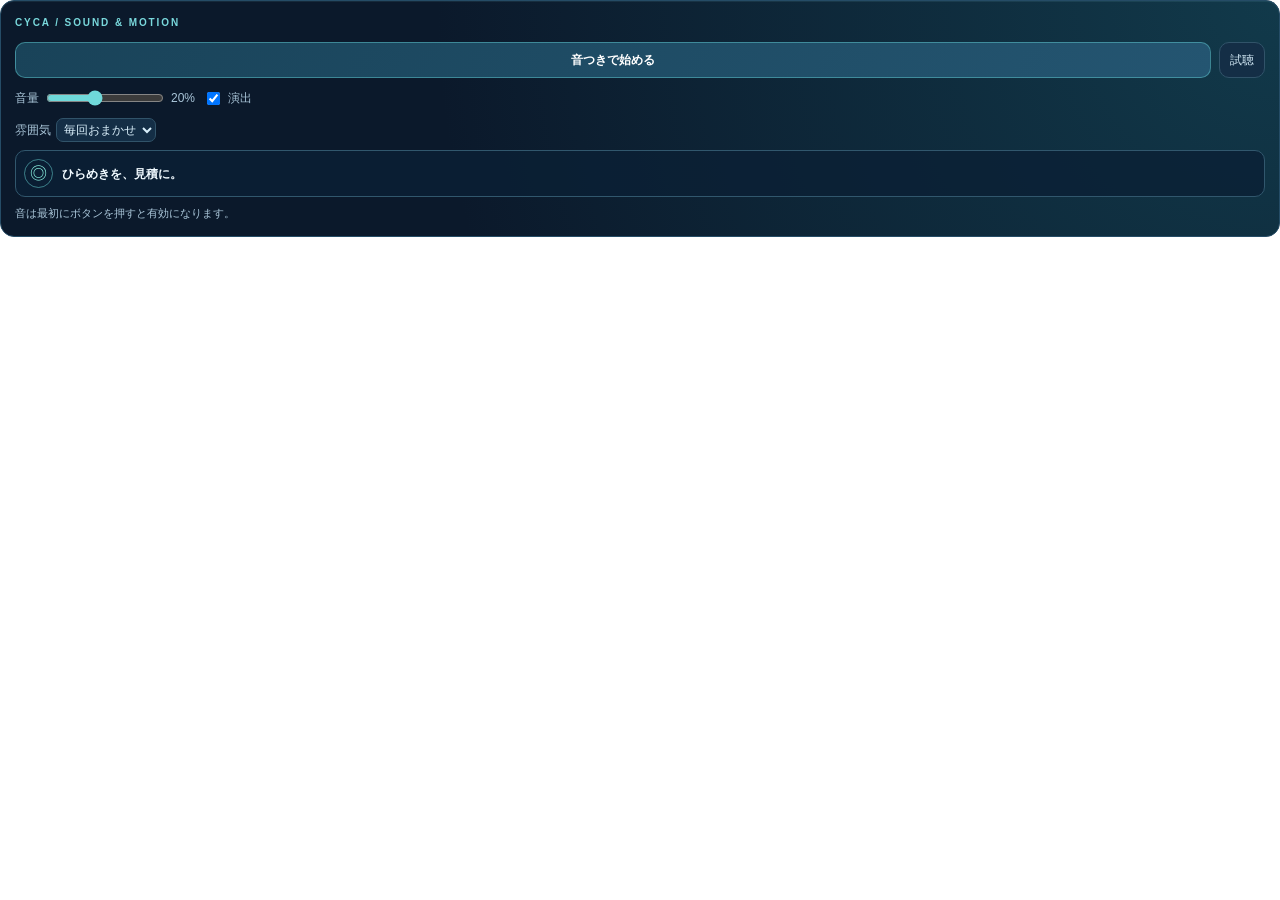
==== work_effects_frontend/index.html @ 13d7bf55 "Add restrained sound and motion cues and clarify source review workflow" ====
<!doctype html><html lang="ja"><meta charset="utf-8"><meta name="viewport" content="width=device-width,initial-scale=1">
<style>
*{box-sizing:border-box}body{margin:0;font:14px/1.5 -apple-system,BlinkMacSystemFont,sans-serif;color:#203552}
.card{position:relative;overflow:hidden;border:1px solid #d2dae7;border-radius:16px;background:linear-gradient(135deg,#fff,#eef5fc);padding:14px}
.title{font-weight:750;margin-bottom:8px}.controls{display:flex;gap:8px;align-items:center;flex-wrap:wrap}button{cursor:pointer;border:1px solid #cbd6e7;border-radius:10px;padding:9px 12px;font:inherit;background:#fff;color:#203552}#sound{background:#253e6c;color:#fff;font-weight:650;flex:1}button:focus-visible,input:focus-visible,select:focus-visible{outline:3px solid #38a5b9;outline-offset:2px}label{display:flex;align-items:center;gap:5px;font-size:12px}.volume{margin:10px 0}input[type=range]{width:118px;accent-color:#315784}select{font:inherit;border-radius:7px;border:1px solid #cad4e4;background:#fff;padding:3px;color:inherit;max-width:135px}.stage{position:relative;z-index:1;min-height:47px;display:flex;align-items:center;gap:9px;margin-top:8px;padding:8px;border-radius:10px;background:#ffffffb8}#icon{font-size:24px}#message{font-size:13px;font-weight:650}small{display:block;color:#63718a;font-size:11px;margin-top:8px}.pop{animation:pop .7s ease-out}.glow{animation:glow .9s ease-out}.slide{animation:slide .65s ease-out}.spark{position:absolute;pointer-events:none;width:5px;height:10px;top:35px;animation:fall 1s ease-out forwards}
@keyframes pop{0%{transform:scale(.92);opacity:.3}60%{transform:scale(1.03)}100%{transform:scale(1)}}@keyframes glow{0%,100%{box-shadow:0 0 0 transparent}45%{box-shadow:0 0 0 8px #80cfbf55}}@keyframes slide{0%{transform:translateY(10px);opacity:.2}100%{transform:translateY(0);opacity:1}}@keyframes fall{to{transform:translate(var(--dx),140px) rotate(300deg);opacity:0}}
@media(prefers-reduced-motion:reduce){*,*:before,*:after{animation:none!important;transition:none!important}}
.card{border-color:#254c66;background:radial-gradient(circle at 100% 0,#17566688,transparent 65%),#0b192b;color:#eaf6ff;border-radius:14px;box-shadow:inset 0 1px #91e6ef15}.title{font-size:10px;letter-spacing:.19em;color:#79d8dc;margin-bottom:12px}.stage{border:1px solid #31576d;background:#0b2035cc}.stage #icon{width:29px;height:29px;display:grid;place-items:center;border:1px solid #67d4d588;border-radius:50%;font-size:17px;color:#8af3e2}.stage #message{font-size:12px;color:#f1faff}#sound{border:1px solid #63cfd278;background:linear-gradient(120deg,#194359,#245571);font-size:12px}button{background:#142e46;color:#d9effb;border-color:#315369;padding:8px 10px;font-size:12px}label,small{color:#a9c5d8}select{background:#142e46;border-color:#315369;color:#d9effb;font-size:12px}input[type=range]{accent-color:#6fd9da}.spark{width:2px;height:12px}.glow{animation:glow .9s ease-out}
</style>
<div class="card" id="card"><div class="title">CYCA / SOUND & MOTION</div>
<div class="controls"><button id="sound" type="button" aria-pressed="false">音つきで始める</button><button id="sample" type="button" aria-label="完成の音を試す">試聴</button></div>
<div class="controls volume"><label>音量 <input id="volume" aria-label="効果音の音量" type="range" min="0" max="50" step="5" value="20"><span id="volumeValue">20%</span></label><label><input id="motion" type="checkbox" checked>演出</label></div>
<div class="controls"><label>雰囲気 <select id="theme"><option value="shuffle">毎回おまかせ</option><option value="glass">クリア</option><option value="wood">クール</option><option value="soft">ソフト</option></select></label></div>
<div class="stage" id="stage" role="status" aria-live="polite"><span id="icon">◎</span><span id="message">ひらめきを、見積に。</span></div><small id="hint">音は最初にボタンを押すと有効になります。</small></div>
<script src="effects.js"></script><script>
const effects=createEffects(document);
let connected=false,attempts=0;
window.addEventListener('message',event=>{
  if(event.source!==window.parent || event.data?.type!=='streamlit:render')return;
  connected=true;effects.receive(event.data.args?.events || []);
  window.parent.postMessage({isStreamlitMessage:true,type:'streamlit:setFrameHeight',height:Math.ceil(document.getElementById('card').getBoundingClientRect().height)+4},'*');
});
function ready(){if(connected || attempts++>=20)return;window.parent.postMessage({isStreamlitMessage:true,type:'streamlit:componentReady',apiVersion:1},'*');setTimeout(ready,250);}
ready();
</script></html>
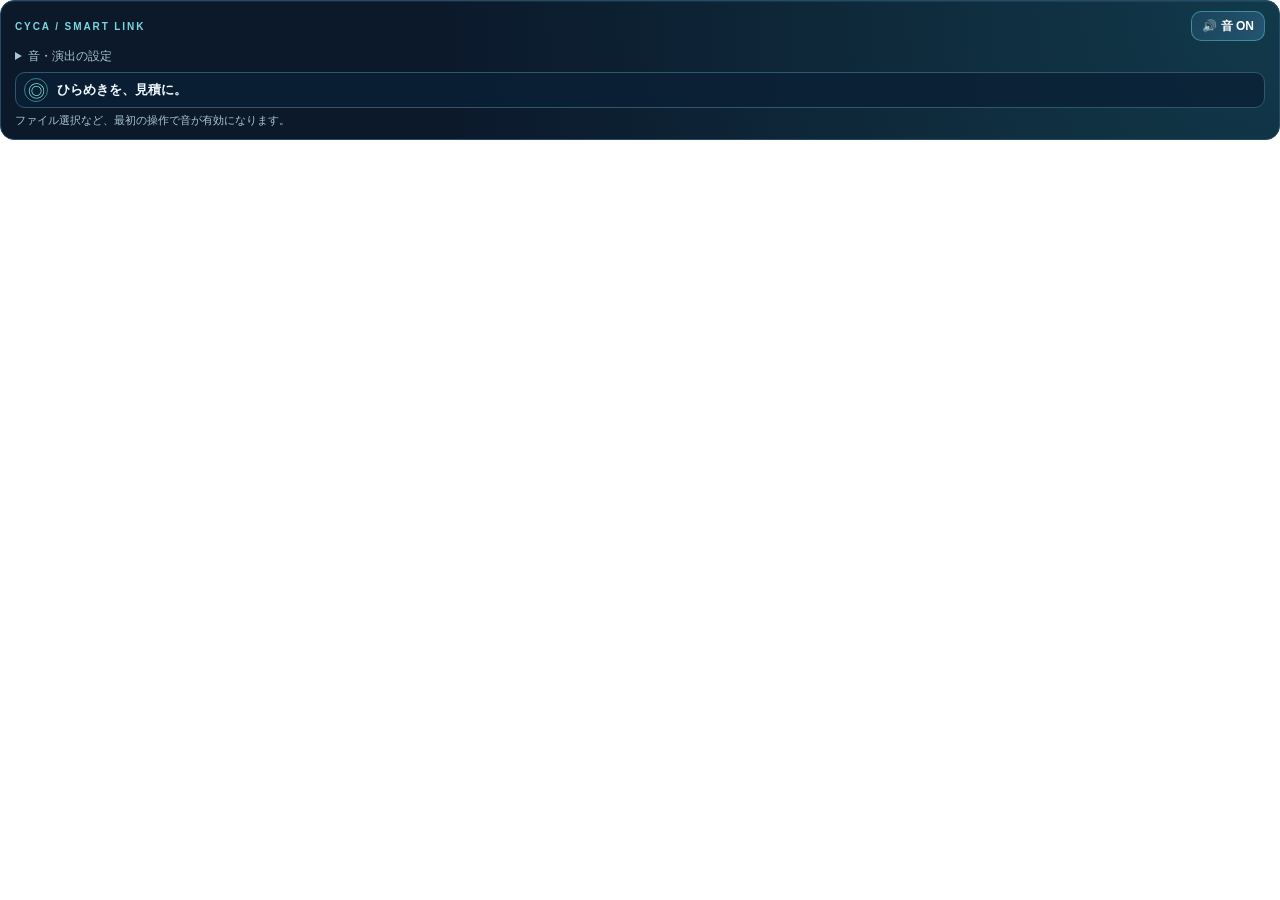
==== commit 6f967426: "Make original review sequential and reconcile printed source totals" ====
--- a/work_effects_frontend/index.html
+++ b/work_effects_frontend/index.html
@@ -6,12 +6,15 @@
 @keyframes pop{0%{transform:scale(.92);opacity:.3}60%{transform:scale(1.03)}100%{transform:scale(1)}}@keyframes glow{0%,100%{box-shadow:0 0 0 transparent}45%{box-shadow:0 0 0 8px #80cfbf55}}@keyframes slide{0%{transform:translateY(10px);opacity:.2}100%{transform:translateY(0);opacity:1}}@keyframes fall{to{transform:translate(var(--dx),140px) rotate(300deg);opacity:0}}
 @media(prefers-reduced-motion:reduce){*,*:before,*:after{animation:none!important;transition:none!important}}
 .card{border-color:#254c66;background:radial-gradient(circle at 100% 0,#17566688,transparent 65%),#0b192b;color:#eaf6ff;border-radius:14px;box-shadow:inset 0 1px #91e6ef15}.title{font-size:10px;letter-spacing:.19em;color:#79d8dc;margin-bottom:12px}.stage{border:1px solid #31576d;background:#0b2035cc}.stage #icon{width:29px;height:29px;display:grid;place-items:center;border:1px solid #67d4d588;border-radius:50%;font-size:17px;color:#8af3e2}.stage #message{font-size:12px;color:#f1faff}#sound{border:1px solid #63cfd278;background:linear-gradient(120deg,#194359,#245571);font-size:12px}button{background:#142e46;color:#d9effb;border-color:#315369;padding:8px 10px;font-size:12px}label,small{color:#a9c5d8}select{background:#142e46;border-color:#315369;color:#d9effb;font-size:12px}input[type=range]{accent-color:#6fd9da}.spark{width:2px;height:12px}.glow{animation:glow .9s ease-out}
+
+
+.card{padding:10px 14px}.topline{display:flex;align-items:center;gap:12px}.title{margin:0;flex:1}.stage{margin-top:7px;min-height:34px;padding:5px 8px}.stage #icon{width:24px;height:24px}.stage #message{font-size:13px}#sound{flex:none;padding:5px 10px}details{margin-top:6px}summary{cursor:pointer;font-size:12px;color:#a9c5d8}.volume{margin:8px 0}small{font-size:11px;margin:4px 0 0}
 </style>
-<div class="card" id="card"><div class="title">CYCA / SOUND & MOTION</div>
-<div class="controls"><button id="sound" type="button" aria-pressed="false">音つきで始める</button><button id="sample" type="button" aria-label="完成の音を試す">試聴</button></div>
+<div class="card" id="card"><div class="topline"><div class="title">CYCA / SMART LINK</div><button id="sound" type="button" aria-pressed="true">🔊 音 ON</button></div>
+<details><summary>音・演出の設定</summary><div class="controls"><button id="sample" type="button" aria-label="完成の音を試す">試聴</button></div>
 <div class="controls volume"><label>音量 <input id="volume" aria-label="効果音の音量" type="range" min="0" max="50" step="5" value="20"><span id="volumeValue">20%</span></label><label><input id="motion" type="checkbox" checked>演出</label></div>
 <div class="controls"><label>雰囲気 <select id="theme"><option value="shuffle">毎回おまかせ</option><option value="glass">クリア</option><option value="wood">クール</option><option value="soft">ソフト</option></select></label></div>
-<div class="stage" id="stage" role="status" aria-live="polite"><span id="icon">◎</span><span id="message">ひらめきを、見積に。</span></div><small id="hint">音は最初にボタンを押すと有効になります。</small></div>
+</details><div class="stage" id="stage" role="status" aria-live="polite"><span id="icon">◎</span><span id="message">ひらめきを、見積に。</span></div><small id="hint">最初の操作から、音で工程をお知らせします。</small></div>
 <script src="effects.js"></script><script>
 const effects=createEffects(document);
 let connected=false,attempts=0;
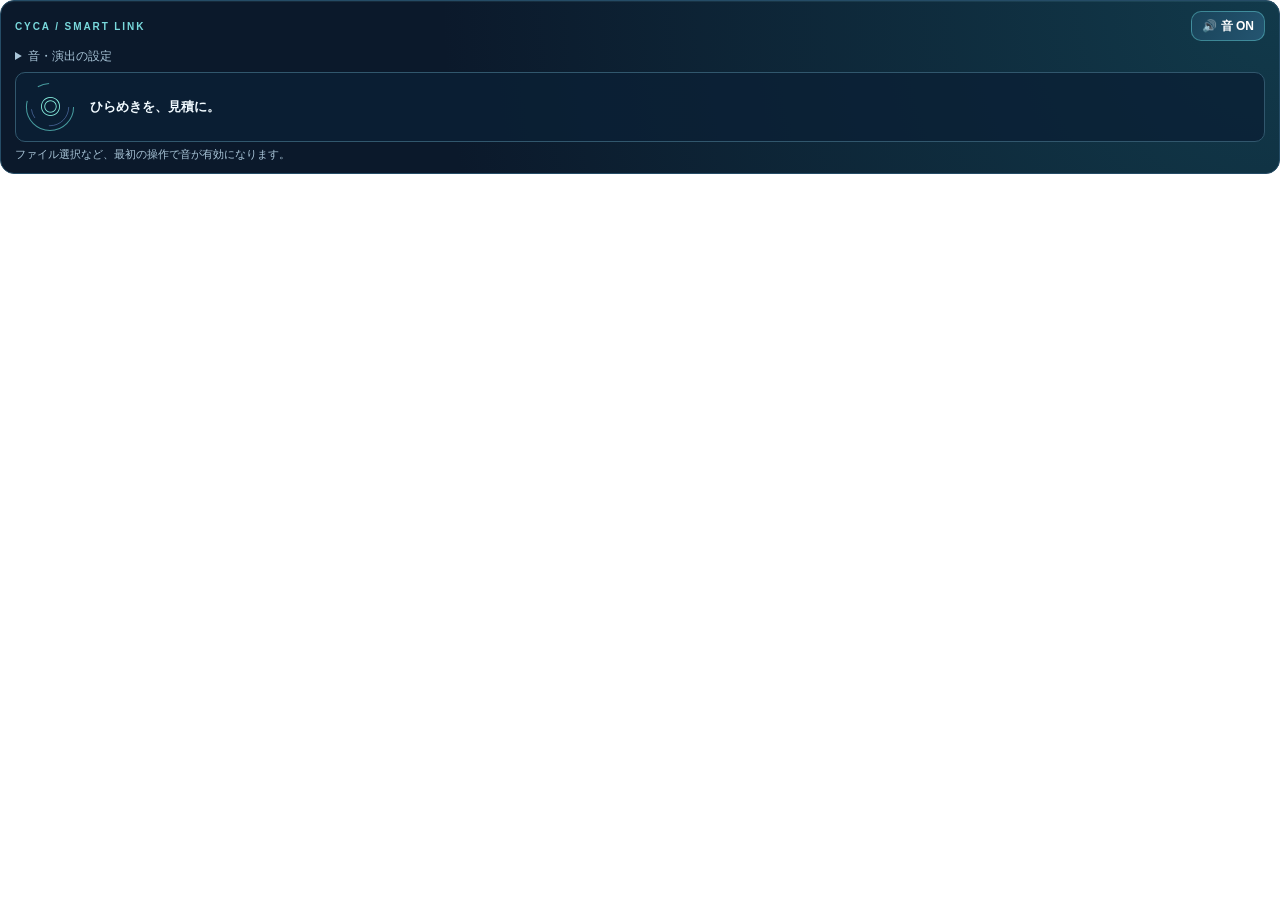
==== commit e8c628c9: "Add stage-specific link and scan animations with motion controls" ====
--- a/work_effects_frontend/index.html
+++ b/work_effects_frontend/index.html
@@ -9,12 +9,19 @@
 
 
 .card{padding:10px 14px}.topline{display:flex;align-items:center;gap:12px}.title{margin:0;flex:1}.stage{margin-top:7px;min-height:34px;padding:5px 8px}.stage #icon{width:24px;height:24px}.stage #message{font-size:13px}#sound{flex:none;padding:5px 10px}details{margin-top:6px}summary{cursor:pointer;font-size:12px;color:#a9c5d8}.volume{margin:8px 0}small{font-size:11px;margin:4px 0 0}
+
+/* A compact instrument panel: all motion stays inside the status card. */
+.stage{min-height:70px;gap:14px;overflow:hidden}.cyca-visual{position:relative;flex:0 0 52px;width:52px;height:52px;display:grid;place-items:center;pointer-events:none}.cyca-visual svg{position:absolute;inset:0;width:100%;height:100%;overflow:visible}.cyca-visual .orbit-a,.cyca-visual .orbit-b,.cyca-visual .link-trace{fill:none;transform-origin:32px 32px}.orbit-a{stroke:#68ddd8;stroke-width:1.3;stroke-dasharray:54 12 8 26;opacity:.65}.orbit-b{stroke:#7b9ee8;stroke-width:1;stroke-dasharray:26 14 8 52;opacity:.55}.link-trace{stroke:#92f0e6;stroke-width:1.5;stroke-dasharray:100;stroke-dashoffset:100;opacity:0}.check-mark{fill:none;stroke:#a0ffee;stroke-width:2.7;stroke-linecap:round;stroke-linejoin:round;stroke-dasharray:40;stroke-dashoffset:0;opacity:0}.scan-beam{position:absolute;left:4px;right:4px;top:25px;height:1px;background:#b3fff1;box-shadow:0 0 9px #80f7eb;opacity:0}.stage #icon{position:relative;z-index:1;border:0;background:transparent;font-size:21px;width:auto;height:auto}.stage #message{position:relative;z-index:1}.phase-check #icon{opacity:0}.phase-check .check-mark{opacity:1}.phase-check .link-trace,.phase-output .link-trace{opacity:.75;stroke-dashoffset:0}.phase-preview .orbit-b{stroke-dasharray:12 12;stroke:#b5b9ff}.phase-finish .orbit-a{stroke-dasharray:70 30}.motion-orbit{--turn:360deg;--beam-tilt:-14deg}.motion-trace{--turn:-360deg;--beam-tilt:14deg}.motion-sweep{--turn:180deg;--beam-tilt:0deg}
+.is-animated .orbit-a{animation:cyca-connect 1.15s cubic-bezier(.2,.7,.2,1) both}.is-animated .orbit-b{animation:cyca-connect 1.35s cubic-bezier(.2,.7,.2,1) reverse both}.is-animated.phase-upload .scan-beam,.is-animated.phase-read .scan-beam{animation:cyca-sweep 1.15s ease-in-out both}.is-animated.phase-check .check-mark{animation:cyca-check .65s ease-out both}.is-animated.phase-check .link-trace,.is-animated.phase-output .link-trace{animation:cyca-link 1.25s ease-out both}.is-animated.phase-start,.is-animated.phase-preview{animation:cyca-status .95s ease-out both}.is-animated.phase-output{animation:cyca-complete 1.45s ease-out both}.is-animated.phase-finish .cyca-visual{animation:cyca-download .8s ease-out both}.is-animated.motion-trace{border-color:#6887b3}.is-animated.motion-sweep{border-color:#4b9b9d}
+@keyframes cyca-connect{from{transform:rotate(calc(var(--turn,360deg)*-1)) scale(.82);opacity:.2}to{transform:rotate(0deg) scale(1);opacity:.75}}@keyframes cyca-sweep{0%{opacity:0;transform:translateY(-22px) rotate(var(--beam-tilt,0deg))}20%,75%{opacity:.75}100%{opacity:0;transform:translateY(22px) rotate(var(--beam-tilt,0deg))}}@keyframes cyca-check{from{stroke-dashoffset:40;opacity:.3}to{stroke-dashoffset:0;opacity:1}}@keyframes cyca-link{from{stroke-dashoffset:100;opacity:.1}to{stroke-dashoffset:0;opacity:.75}}@keyframes cyca-status{0%{box-shadow:inset 0 0 0 #71dfe800}45%{box-shadow:inset 0 0 30px #68c9de25}100%{box-shadow:inset 0 0 0 #71dfe800}}@keyframes cyca-complete{0%{box-shadow:inset 0 0 0 #8bf7e600}35%{box-shadow:inset 0 0 46px #8bf7e630}100%{box-shadow:inset 0 0 0 #8bf7e600}}@keyframes cyca-download{0%{transform:translateY(-5px)}55%{transform:translateY(3px)}100%{transform:translateY(0)}}
+@media(max-width:450px){.stage{gap:10px}.stage #message{font-size:12px}.cyca-visual{flex-basis:46px;width:46px;height:46px}}
+@media(prefers-reduced-motion:reduce){.is-animated,.is-animated *{animation:none!important;transition:none!important}.scan-beam,.spark{display:none!important}}
 </style>
 <div class="card" id="card"><div class="topline"><div class="title">CYCA / SMART LINK</div><button id="sound" type="button" aria-pressed="true">🔊 音 ON</button></div>
-<details><summary>音・演出の設定</summary><div class="controls"><button id="sample" type="button" aria-label="完成の音を試す">試聴</button></div>
-<div class="controls volume"><label>音量 <input id="volume" aria-label="効果音の音量" type="range" min="0" max="50" step="5" value="20"><span id="volumeValue">20%</span></label><label><input id="motion" type="checkbox" checked>演出</label></div>
+<details><summary>音・演出の設定</summary><div class="controls"><button id="sample" type="button" aria-label="完成の音とアニメーションを試す">演出を試す</button></div>
+<div class="controls volume"><label>音量 <input id="volume" aria-label="効果音の音量" type="range" min="0" max="50" step="5" value="20"><span id="volumeValue">20%</span></label><label><input id="motion" type="checkbox" checked>アニメーション</label></div>
 <div class="controls"><label>雰囲気 <select id="theme"><option value="shuffle">毎回おまかせ</option><option value="glass">クリア</option><option value="wood">クール</option><option value="soft">ソフト</option></select></label></div>
-</details><div class="stage" id="stage" role="status" aria-live="polite"><span id="icon">◎</span><span id="message">ひらめきを、見積に。</span></div><small id="hint">最初の操作から、音で工程をお知らせします。</small></div>
+</details><div class="stage" id="stage" role="status" aria-live="polite"><span class="cyca-visual" aria-hidden="true"><svg viewBox="0 0 64 64"><circle class="orbit-a" cx="32" cy="32" r="29" pathLength="100"/><circle class="orbit-b" cx="32" cy="32" r="23" pathLength="100"/><circle class="link-trace" cx="32" cy="32" r="28" pathLength="100"/><path class="check-mark" d="M21 32l8 8 15-17"/></svg><span class="scan-beam"></span><span id="icon">◎</span></span><span id="message">ひらめきを、見積に。</span></div><small id="hint">最初の操作から、音で工程をお知らせします。</small></div>
 <script src="effects.js"></script><script>
 const effects=createEffects(document);
 let connected=false,attempts=0;
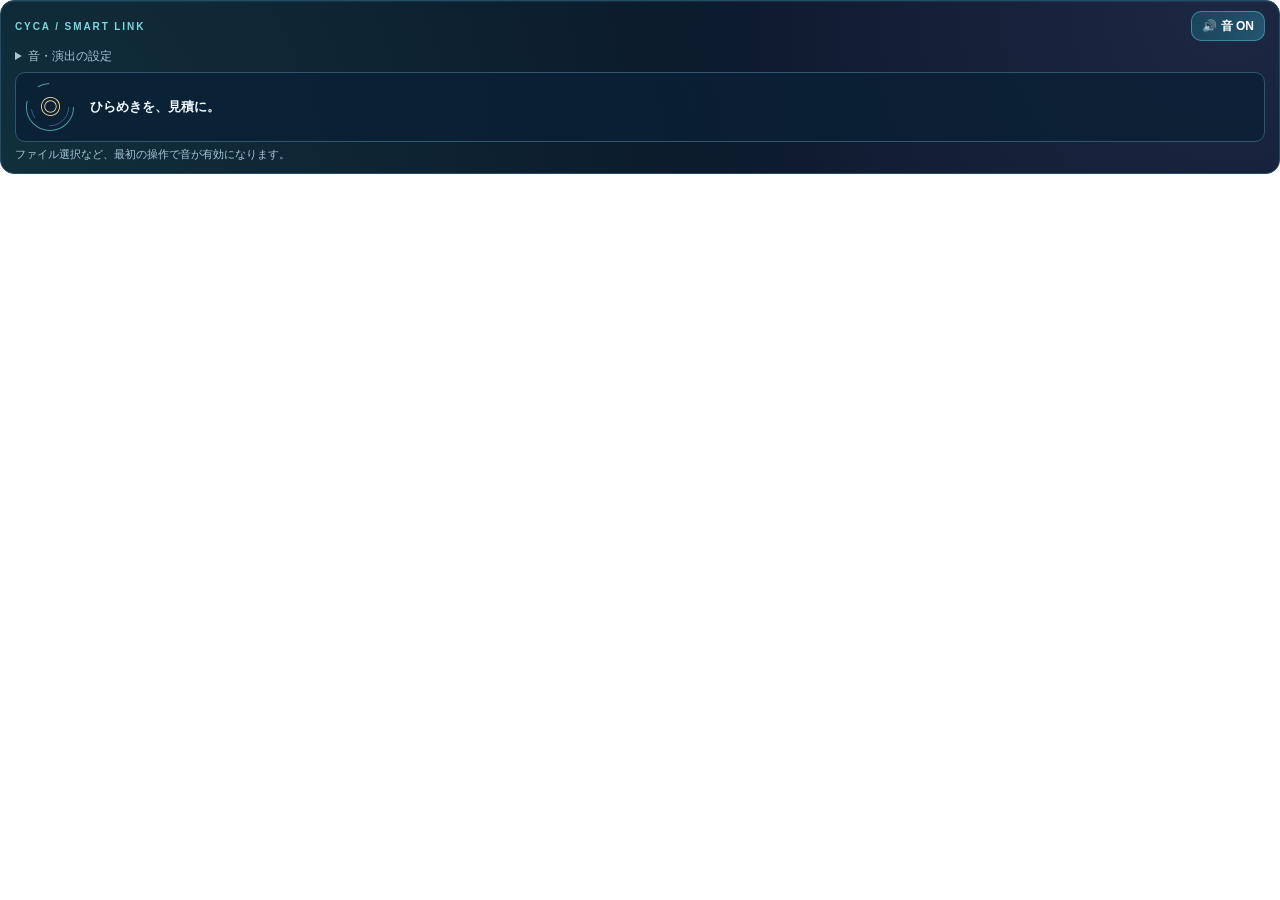
==== commit 1eddd83e: "Simplify estimate workflow and add friendly completion cues and sound" ====
--- a/work_effects_frontend/index.html
+++ b/work_effects_frontend/index.html
@@ -16,11 +16,12 @@
 @keyframes cyca-connect{from{transform:rotate(calc(var(--turn,360deg)*-1)) scale(.82);opacity:.2}to{transform:rotate(0deg) scale(1);opacity:.75}}@keyframes cyca-sweep{0%{opacity:0;transform:translateY(-22px) rotate(var(--beam-tilt,0deg))}20%,75%{opacity:.75}100%{opacity:0;transform:translateY(22px) rotate(var(--beam-tilt,0deg))}}@keyframes cyca-check{from{stroke-dashoffset:40;opacity:.3}to{stroke-dashoffset:0;opacity:1}}@keyframes cyca-link{from{stroke-dashoffset:100;opacity:.1}to{stroke-dashoffset:0;opacity:.75}}@keyframes cyca-status{0%{box-shadow:inset 0 0 0 #71dfe800}45%{box-shadow:inset 0 0 30px #68c9de25}100%{box-shadow:inset 0 0 0 #71dfe800}}@keyframes cyca-complete{0%{box-shadow:inset 0 0 0 #8bf7e600}35%{box-shadow:inset 0 0 46px #8bf7e630}100%{box-shadow:inset 0 0 0 #8bf7e600}}@keyframes cyca-download{0%{transform:translateY(-5px)}55%{transform:translateY(3px)}100%{transform:translateY(0)}}
 @media(max-width:450px){.stage{gap:10px}.stage #message{font-size:12px}.cyca-visual{flex-basis:46px;width:46px;height:46px}}
 @media(prefers-reduced-motion:reduce){.is-animated,.is-animated *{animation:none!important;transition:none!important}.scan-beam,.spark{display:none!important}}
+.card{background:radial-gradient(circle at 96% 0,#6260a333,transparent 46%),radial-gradient(circle at 0 100%,#267d7638,transparent 58%),#0b192b}.stage #icon{color:#ffe0a4}.check-mark{stroke:#a0ffe8}.phase-output .orbit-b{stroke:#ffd38a}.phase-output #message{color:#fff1d7}#audioCheck{color:#bddedc;min-height:16px}
 </style>
 <div class="card" id="card"><div class="topline"><div class="title">CYCA / SMART LINK</div><button id="sound" type="button" aria-pressed="true">🔊 音 ON</button></div>
-<details><summary>音・演出の設定</summary><div class="controls"><button id="sample" type="button" aria-label="完成の音とアニメーションを試す">演出を試す</button></div>
+<details><summary>音・演出の設定</summary><div class="controls"><button id="sample" type="button" aria-label="完成の音とアニメーションを試す">音と演出を試す</button></div><small id="audioCheck" role="status" aria-live="polite">短い完成音と演出を試せます。</small>
 <div class="controls volume"><label>音量 <input id="volume" aria-label="効果音の音量" type="range" min="0" max="50" step="5" value="20"><span id="volumeValue">20%</span></label><label><input id="motion" type="checkbox" checked>アニメーション</label></div>
-<div class="controls"><label>雰囲気 <select id="theme"><option value="shuffle">毎回おまかせ</option><option value="glass">クリア</option><option value="wood">クール</option><option value="soft">ソフト</option></select></label></div>
+<div class="controls"><label>雰囲気 <select id="theme"><option value="shuffle">毎回おまかせ</option><option value="spark">たのしく</option><option value="glass">クリア</option><option value="wood">クール</option><option value="soft">ソフト</option></select></label></div>
 </details><div class="stage" id="stage" role="status" aria-live="polite"><span class="cyca-visual" aria-hidden="true"><svg viewBox="0 0 64 64"><circle class="orbit-a" cx="32" cy="32" r="29" pathLength="100"/><circle class="orbit-b" cx="32" cy="32" r="23" pathLength="100"/><circle class="link-trace" cx="32" cy="32" r="28" pathLength="100"/><path class="check-mark" d="M21 32l8 8 15-17"/></svg><span class="scan-beam"></span><span id="icon">◎</span></span><span id="message">ひらめきを、見積に。</span></div><small id="hint">最初の操作から、音で工程をお知らせします。</small></div>
 <script src="effects.js"></script><script>
 const effects=createEffects(document);
